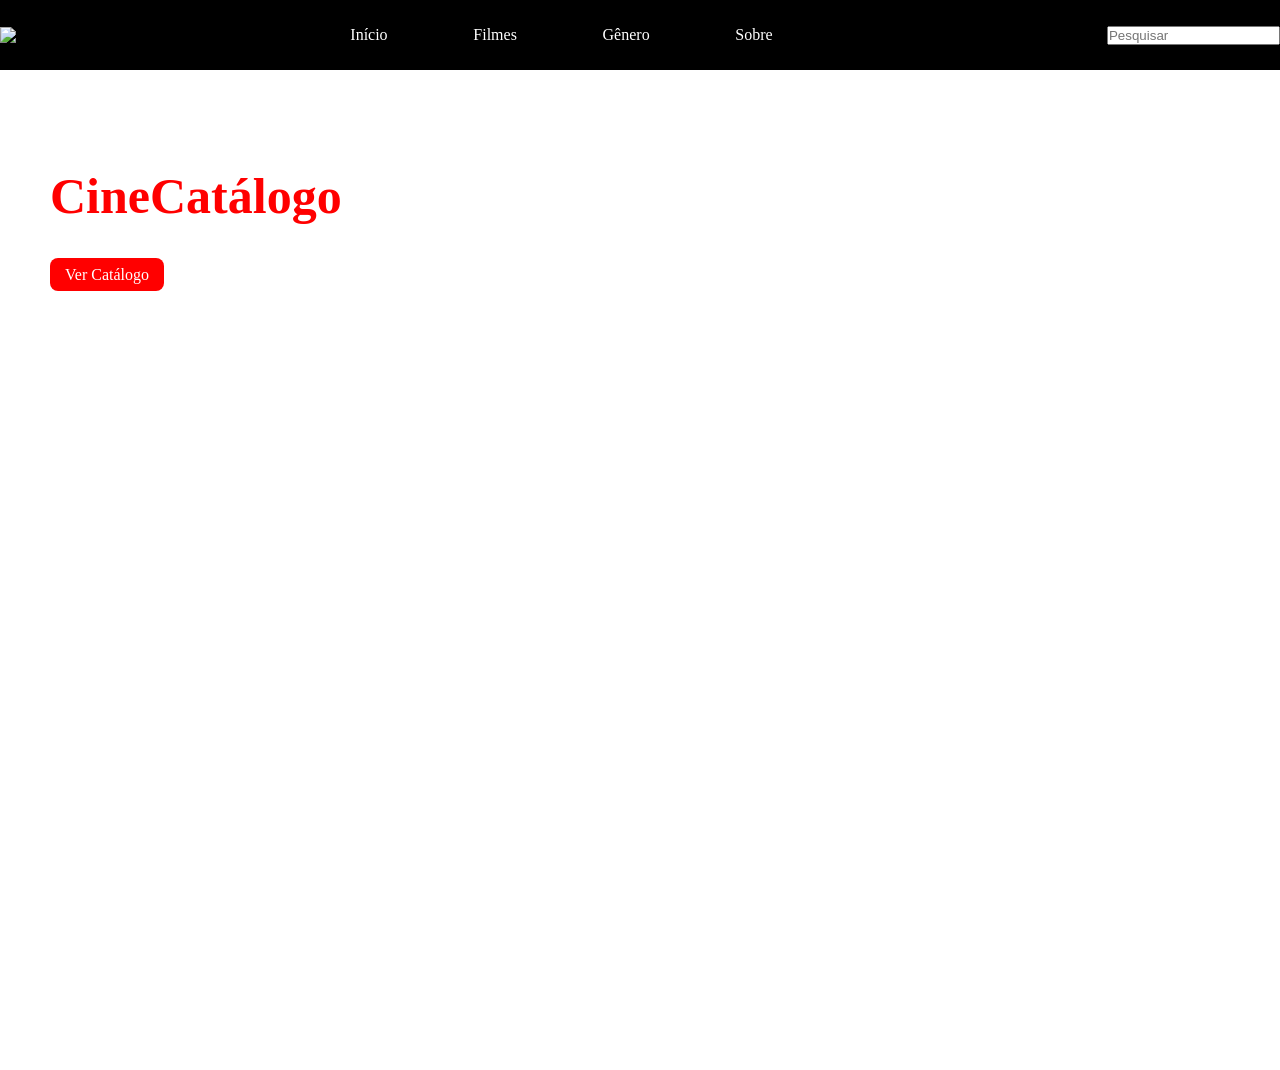
==== Filmes/index.html @ b02019a8 "Add files via upload" ====
<html>
	<head>
		<title>Cine Catálogo</title>
		<link rel="stylesheet" href="style.css">
	</head>
	<body>
		<header>
			<div class="logo">
				<img src="imagens/logo-cine.png">
			</div>
			<ul>
				<li><a href="#">Início</a></li>
				<li><a href="#">Filmes</a></li>
				<li><a href="#">Gênero</a></li>
				<li><a href="#">Sobre</a></li>
			</ul>
			<div class="pesquisa">
				<input type="text" placeholder="Pesquisar">
			</div>
		</header>
		<main>
			<div class="slide">
				<div class="descricao-slide">
				<h3>Bem-vindo ao</h3>
				<h2>CineCatálogo</h2>
				<p>Explore os melhores filmes e 
				descubra histórias incríveis.</p>
				<a href="#">Ver Catálogo</a>
				</div>
			</div>
		</main>
	</body>
</html>
---- Filmes/style.css ----
*{margin: 0; padding: 0;}
header{
	height: 70px;
	width: 100%;
	background: black;
	display: flex;
	justify-content:space-between;
	align-items: center;
}
ul{
	display:flex;
	justify-content: space-between;
	width: 33%;
}
header a{
	color: white;
	text-decoration: none;
}
main .slide{
	background: url("imagens/banner-principal.png");
	width: 100%;
	height: 100vh;
	background-repeat: no-repeat;
	background-size:cover;
	padding: 50px;
}
main .slide h3{
	color: white;
	font-size: 40px;
}
main .slide h2{
	color: red;
	font-size: 50px;
}
main .slide p{
	color: white;
	font-size: 18px;
	margin-bottom: 20px;
}
main .slide a{
	color: white;
	background: red;
	padding: 8px 15px;
	text-decoration: none;
	border-radius: 8px;
}
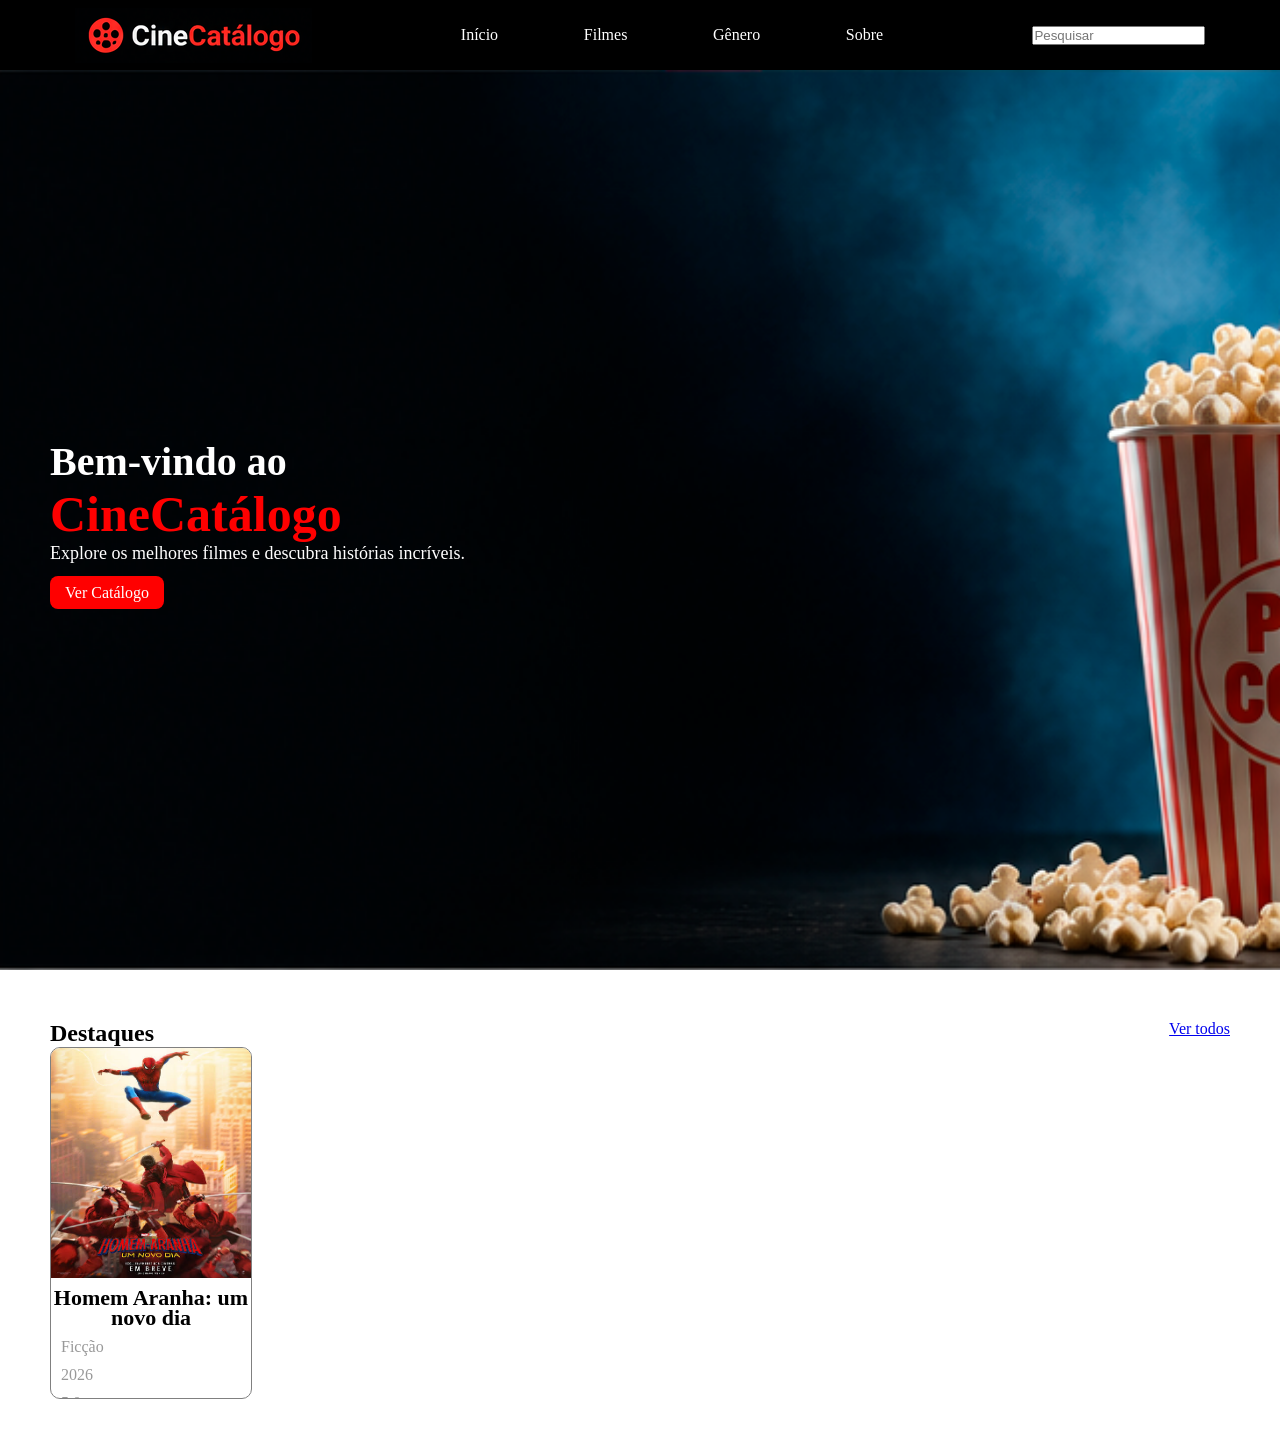
==== commit 92c72c6e: "Add files via upload" ====
--- a/Filmes/index.html
+++ b/Filmes/index.html
@@ -21,12 +21,27 @@
 		<main>
 			<div class="slide">
 				<div class="descricao-slide">
-				<h3>Bem-vindo ao</h3>
-				<h2>CineCatálogo</h2>
-				<p>Explore os melhores filmes e 
-				descubra histórias incríveis.</p>
-				<a href="#">Ver Catálogo</a>
+					<h3>Bem-vindo ao</h3>
+					<h2>CineCatálogo</h2>
+					<p>Explore os melhores filmes e 
+					descubra histórias incríveis.</p>
+					<a href="#">Ver Catálogo</a>
 				</div>
+			</div>
+			<div class="catalogo">
+				<div class="destaque-vertodos">
+					<h2>Destaques</h2>
+					<a href="#">Ver todos</a>
+				</div>
+				<ul>
+					<li>
+						<img src="imagens/capa-homemaranha.jfif"/>
+						<h2>Homem Aranha: um novo dia</h2>
+						<div class="categoria">Ficção</div>
+						<div class="lancamento">2026</div>
+						<div class="avaliacao">5.0</div> 
+					</li>
+				</ul>
 			</div>
 		</main>
 	</body>
--- a/Filmes/style.css
+++ b/Filmes/style.css
@@ -1,10 +1,13 @@
 *{margin: 0; padding: 0;}
+body{
+	font-family "Arial";
+}
 header{
 	height: 70px;
 	width: 100%;
 	background: black;
 	display: flex;
-	justify-content:space-between;
+	justify-content:space-around;
 	align-items: center;
 }
 ul{
@@ -22,7 +25,8 @@
 	height: 100vh;
 	background-repeat: no-repeat;
 	background-size:cover;
-	padding: 50px;
+	display: flex;
+	align-items: center;
 }
 main .slide h3{
 	color: white;
@@ -43,4 +47,43 @@
 	padding: 8px 15px;
 	text-decoration: none;
 	border-radius: 8px;
+}
+main .slide .descricao-slide{
+	margin-left: 50px;
+}
+main .catalogo{
+	margin: 50px;
+}
+main .catalogo .destaque-vertodos{
+	display: flex;
+	justify-content: space-between;
+}
+main .catalogo ul li{
+	width: 200px;
+	height: 350px;
+	border: 1px solid gray;
+	overflow: hidden;
+	border-radius: 10px;
+}
+main .catalogo ul li img{
+	width: 100%;
+	height: 230px;
+}
+main .catalogo ul li h2{
+	font-size: 22px;
+	text-align: center;
+	line-height: 20px;
+	margin: 10px 0;
+}
+main .catalogo ul li .categoria{
+	color: #999;
+	padding: 0 0 10px 10px;
+}
+main .catalogo ul li .lancamento{
+	color: #999;
+	padding: 0 0 10px 10px;
+}
+main .catalogo ul li .avaliacao{
+	color: #999;
+	padding: 0 0 10px 10px;
 }
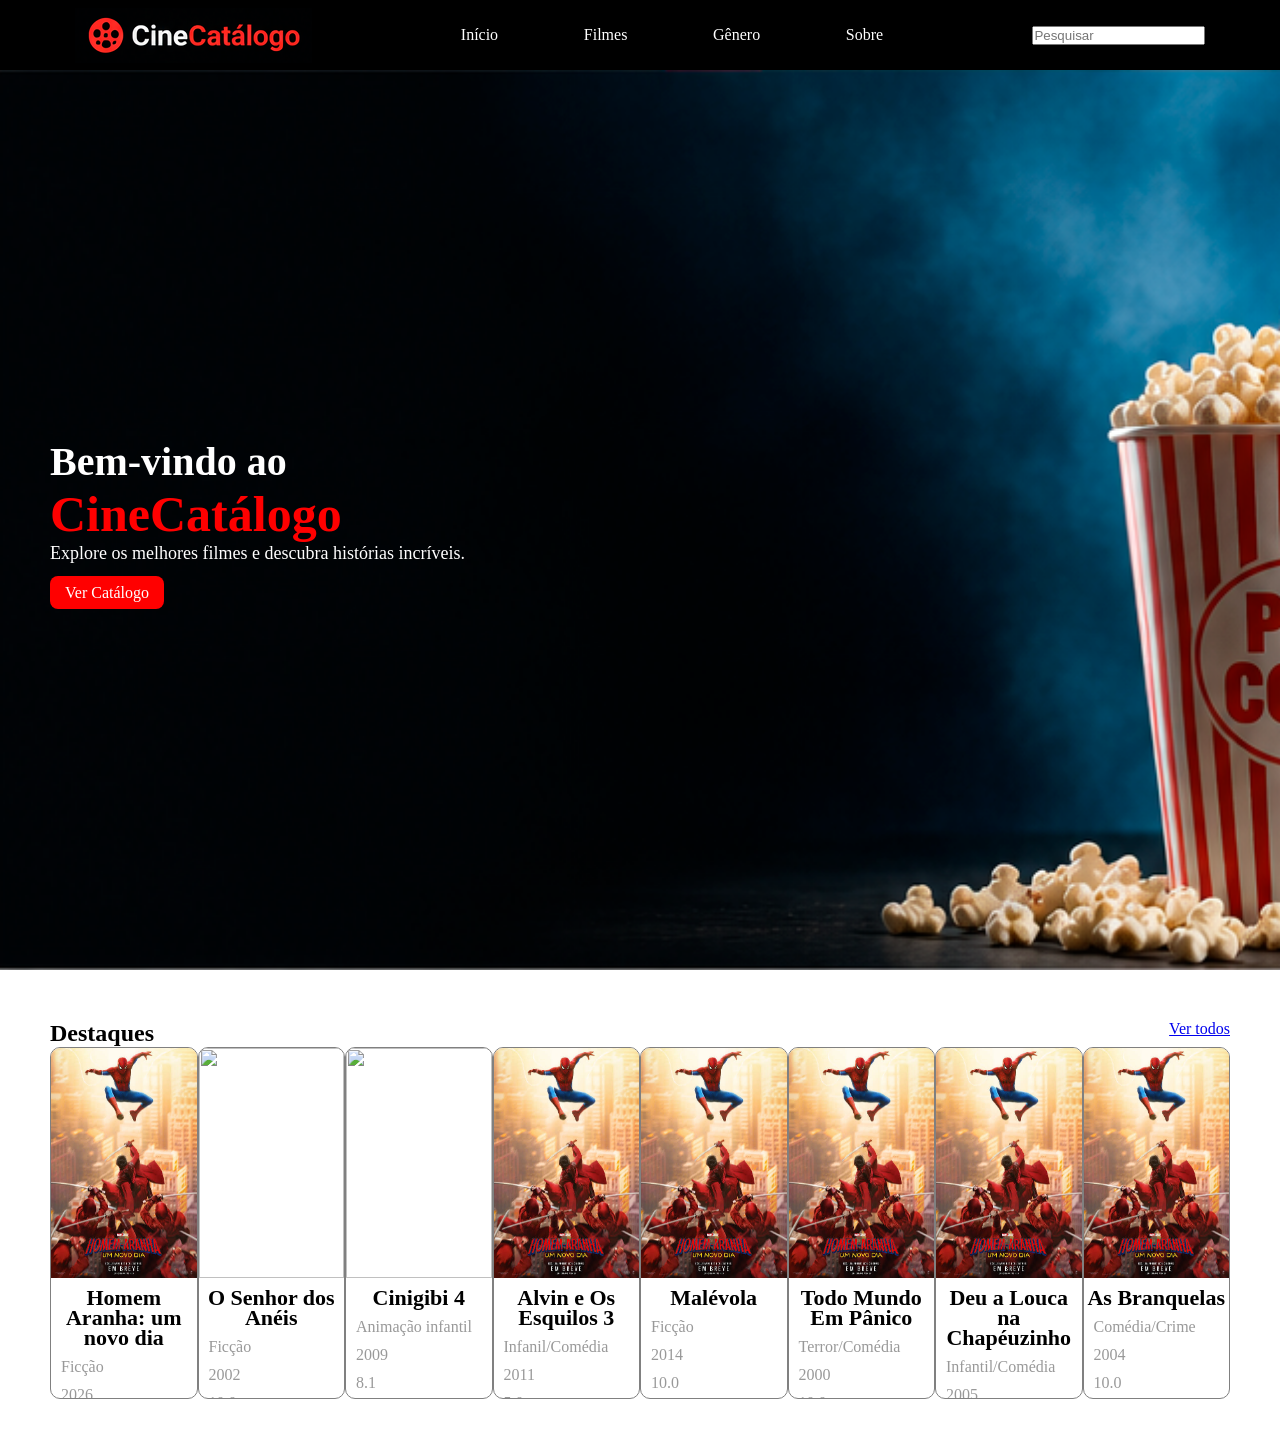
==== commit df3b6e9e: "Add files via upload" ====
--- a/Filmes/index.html
+++ b/Filmes/index.html
@@ -41,6 +41,55 @@
 						<div class="lancamento">2026</div>
 						<div class="avaliacao">5.0</div> 
 					</li>
+					<li>
+						<img src="imagens/Senhordosaneis.jfif"/>
+						<h2>O Senhor dos Anéis</h2>
+						<div class="categoria">Ficção</div>
+						<div class="lancamento">2002</div>
+						<div class="avaliacao">10.0</div> 
+					</li>
+					<li>
+						<img src="imagens/monica.jfif"/>
+						<h2>Cinigibi 4</h2>
+						<div class="categoria">Animação infantil</div>
+						<div class="lancamento">2009</div>
+						<div class="avaliacao">8.1</div> 
+					</li>
+					<li>
+						<img src="imagens/capa-homemaranha.jfif"/>
+						<h2>Alvin e Os Esquilos 3</h2>
+						<div class="categoria">Infanil/Comédia</div>
+						<div class="lancamento">2011</div>
+						<div class="avaliacao">5.0</div> 
+					</li>
+					<li>
+						<img src="imagens/capa-homemaranha.jfif"/>
+						<h2>Malévola</h2>
+						<div class="categoria">Ficção</div>
+						<div class="lancamento">2014</div>
+						<div class="avaliacao">10.0</div> 
+					</li>
+					<li>
+						<img src="imagens/capa-homemaranha.jfif"/>
+						<h2>Todo Mundo Em Pânico</h2>
+						<div class="categoria">Terror/Comédia</div>
+						<div class="lancamento">2000</div>
+						<div class="avaliacao">10.0</div> 
+					</li>
+					<li>
+						<img src="imagens/capa-homemaranha.jfif"/>
+						<h2>Deu a Louca na Chapéuzinho</h2>
+						<div class="categoria">Infantil/Comédia</div>
+						<div class="lancamento">2005</div>
+						<div class="avaliacao">7.4</div> 
+					</li>
+					<li>
+						<img src="imagens/capa-homemaranha.jfif"/>
+						<h2>As Branquelas</h2>
+						<div class="categoria">Comédia/Crime</div>
+						<div class="lancamento">2004</div>
+						<div class="avaliacao">10.0</div> 
+					</li>
 				</ul>
 			</div>
 		</main>
--- a/Filmes/style.css
+++ b/Filmes/style.css
@@ -86,4 +86,7 @@
 main .catalogo ul li .avaliacao{
 	color: #999;
 	padding: 0 0 10px 10px;
+}
+main .catalogo ul{
+	width: 100%;
 }
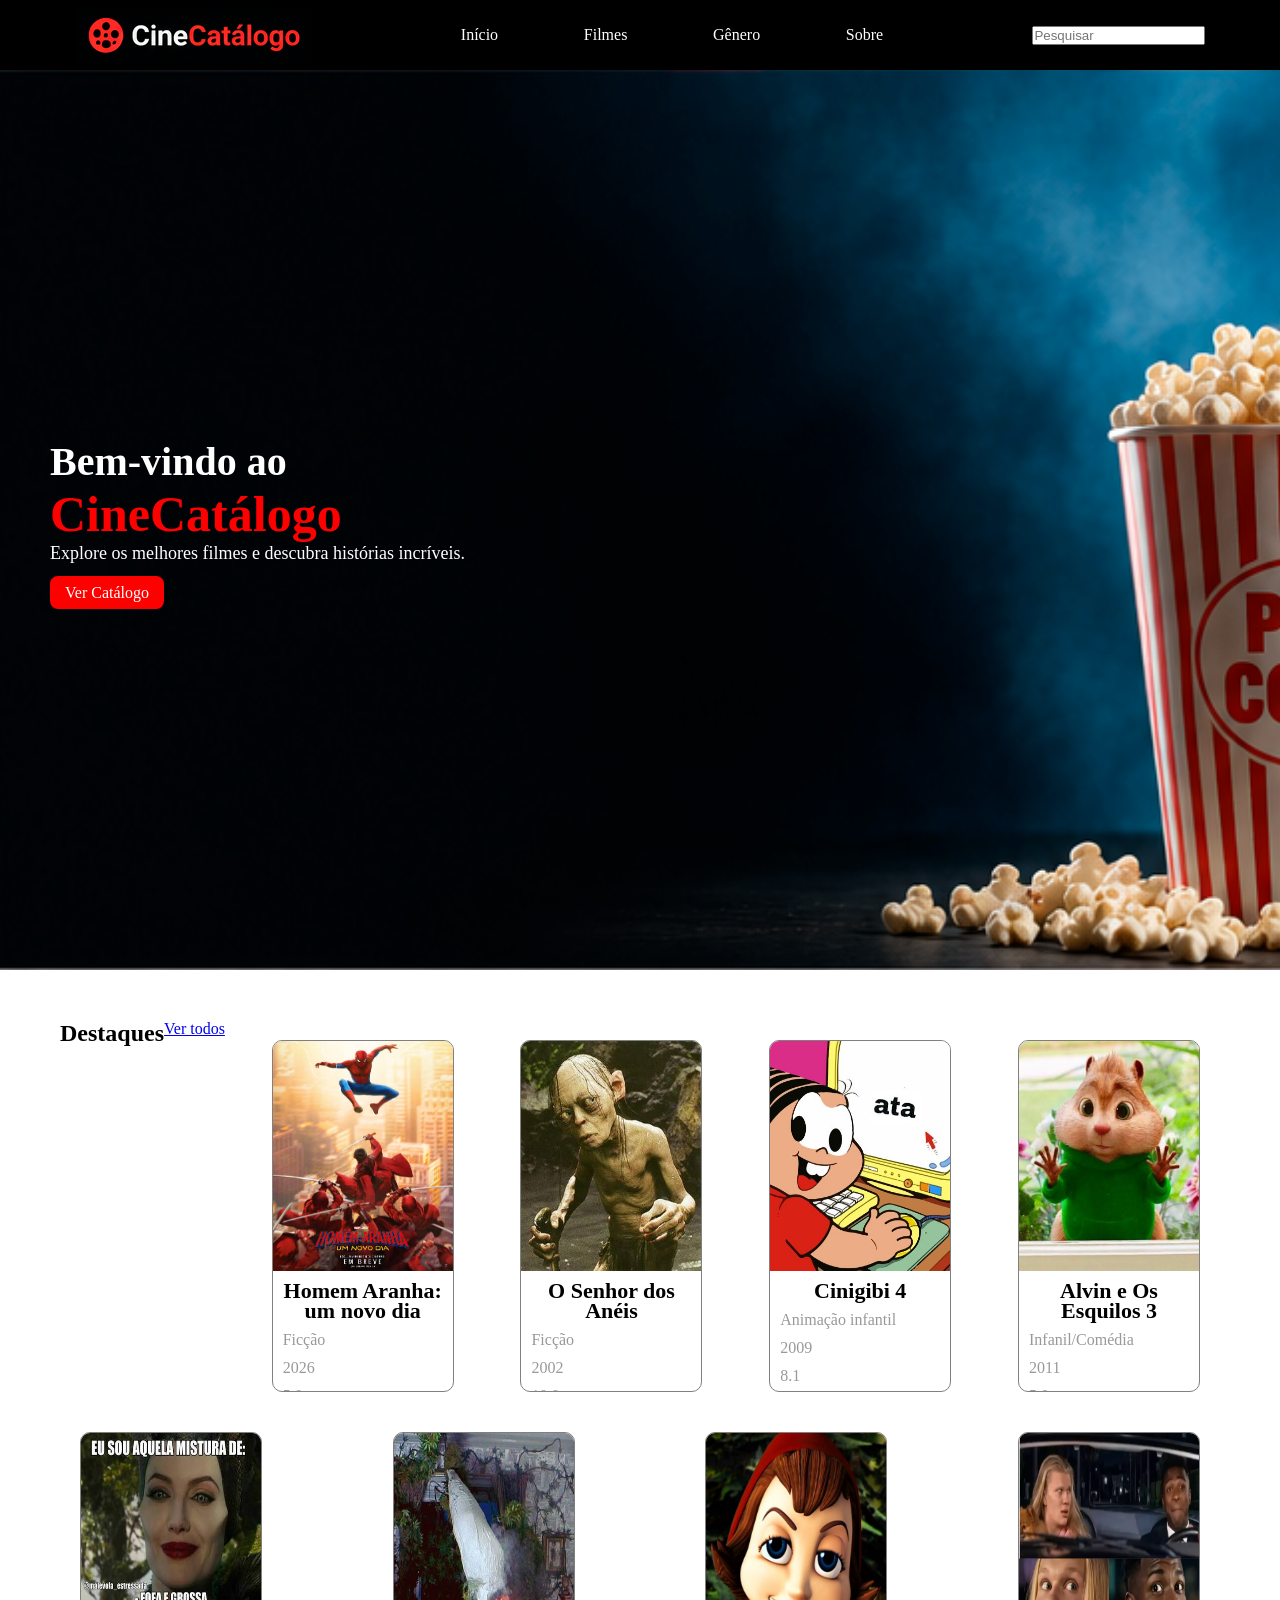
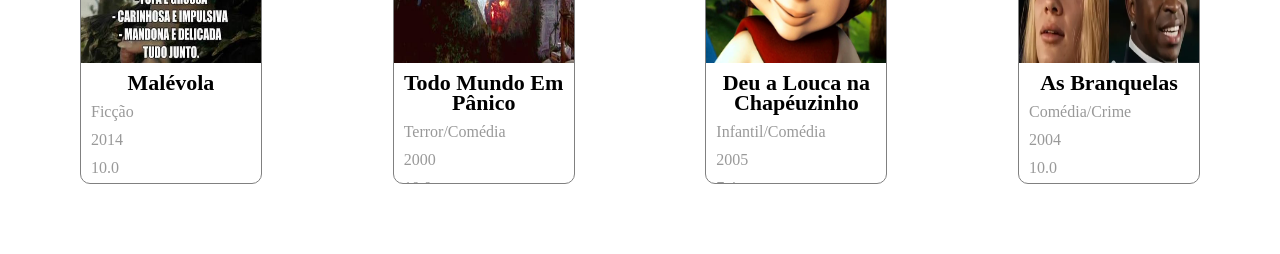
==== commit 93ebcf7b: "Add files via upload" ====
--- a/Filmes/index.html
+++ b/Filmes/index.html
@@ -29,11 +29,12 @@
 				</div>
 			</div>
 			<div class="catalogo">
-				<div class="destaque-vertodos">
-					<h2>Destaques</h2>
-					<a href="#">Ver todos</a>
-				</div>
+
 				<ul>
+				    <div class="destaque-vertodos">
+					    <h2>Destaques</h2>
+					    <a href="#">Ver todos</a>
+				    </div>
 					<li>
 						<img src="imagens/capa-homemaranha.jfif"/>
 						<h2>Homem Aranha: um novo dia</h2>
@@ -56,35 +57,35 @@
 						<div class="avaliacao">8.1</div> 
 					</li>
 					<li>
-						<img src="imagens/capa-homemaranha.jfif"/>
+						<img src="imagens/opa.jfif"/>
 						<h2>Alvin e Os Esquilos 3</h2>
 						<div class="categoria">Infanil/Comédia</div>
 						<div class="lancamento">2011</div>
 						<div class="avaliacao">5.0</div> 
 					</li>
 					<li>
-						<img src="imagens/capa-homemaranha.jfif"/>
+						<img src="imagens/naosoucomoasoutrasgarotas.jfif"/>
 						<h2>Malévola</h2>
 						<div class="categoria">Ficção</div>
 						<div class="lancamento">2014</div>
 						<div class="avaliacao">10.0</div> 
 					</li>
 					<li>
-						<img src="imagens/capa-homemaranha.jfif"/>
+						<img src="imagens/miguel.jfif"/>
 						<h2>Todo Mundo Em Pânico</h2>
 						<div class="categoria">Terror/Comédia</div>
 						<div class="lancamento">2000</div>
 						<div class="avaliacao">10.0</div> 
 					</li>
 					<li>
-						<img src="imagens/capa-homemaranha.jfif"/>
+						<img src="imagens/qissochapeu.jfif"/>
 						<h2>Deu a Louca na Chapéuzinho</h2>
 						<div class="categoria">Infantil/Comédia</div>
 						<div class="lancamento">2005</div>
 						<div class="avaliacao">7.4</div> 
 					</li>
 					<li>
-						<img src="imagens/capa-homemaranha.jfif"/>
+						<img src="imagens/aiaiai.jfif"/>
 						<h2>As Branquelas</h2>
 						<div class="categoria">Comédia/Crime</div>
 						<div class="lancamento">2004</div>
@@ -94,4 +95,4 @@
 			</div>
 		</main>
 	</body>
-</html>	+</html>	
--- a/Filmes/style.css
+++ b/Filmes/style.css
@@ -59,11 +59,12 @@
 	justify-content: space-between;
 }
 main .catalogo ul li{
-	width: 200px;
+	width: 180px;
 	height: 350px;
 	border: 1px solid gray;
 	overflow: hidden;
 	border-radius: 10px;
+    margin: 20px;
 }
 main .catalogo ul li img{
 	width: 100%;
@@ -88,5 +89,8 @@
 	padding: 0 0 10px 10px;
 }
 main .catalogo ul{
-	width: 100%;
-}+	width: 1160px;
+    display: flex;
+    flex-wrap: wrap;
+    margin: 0 auto;
+}
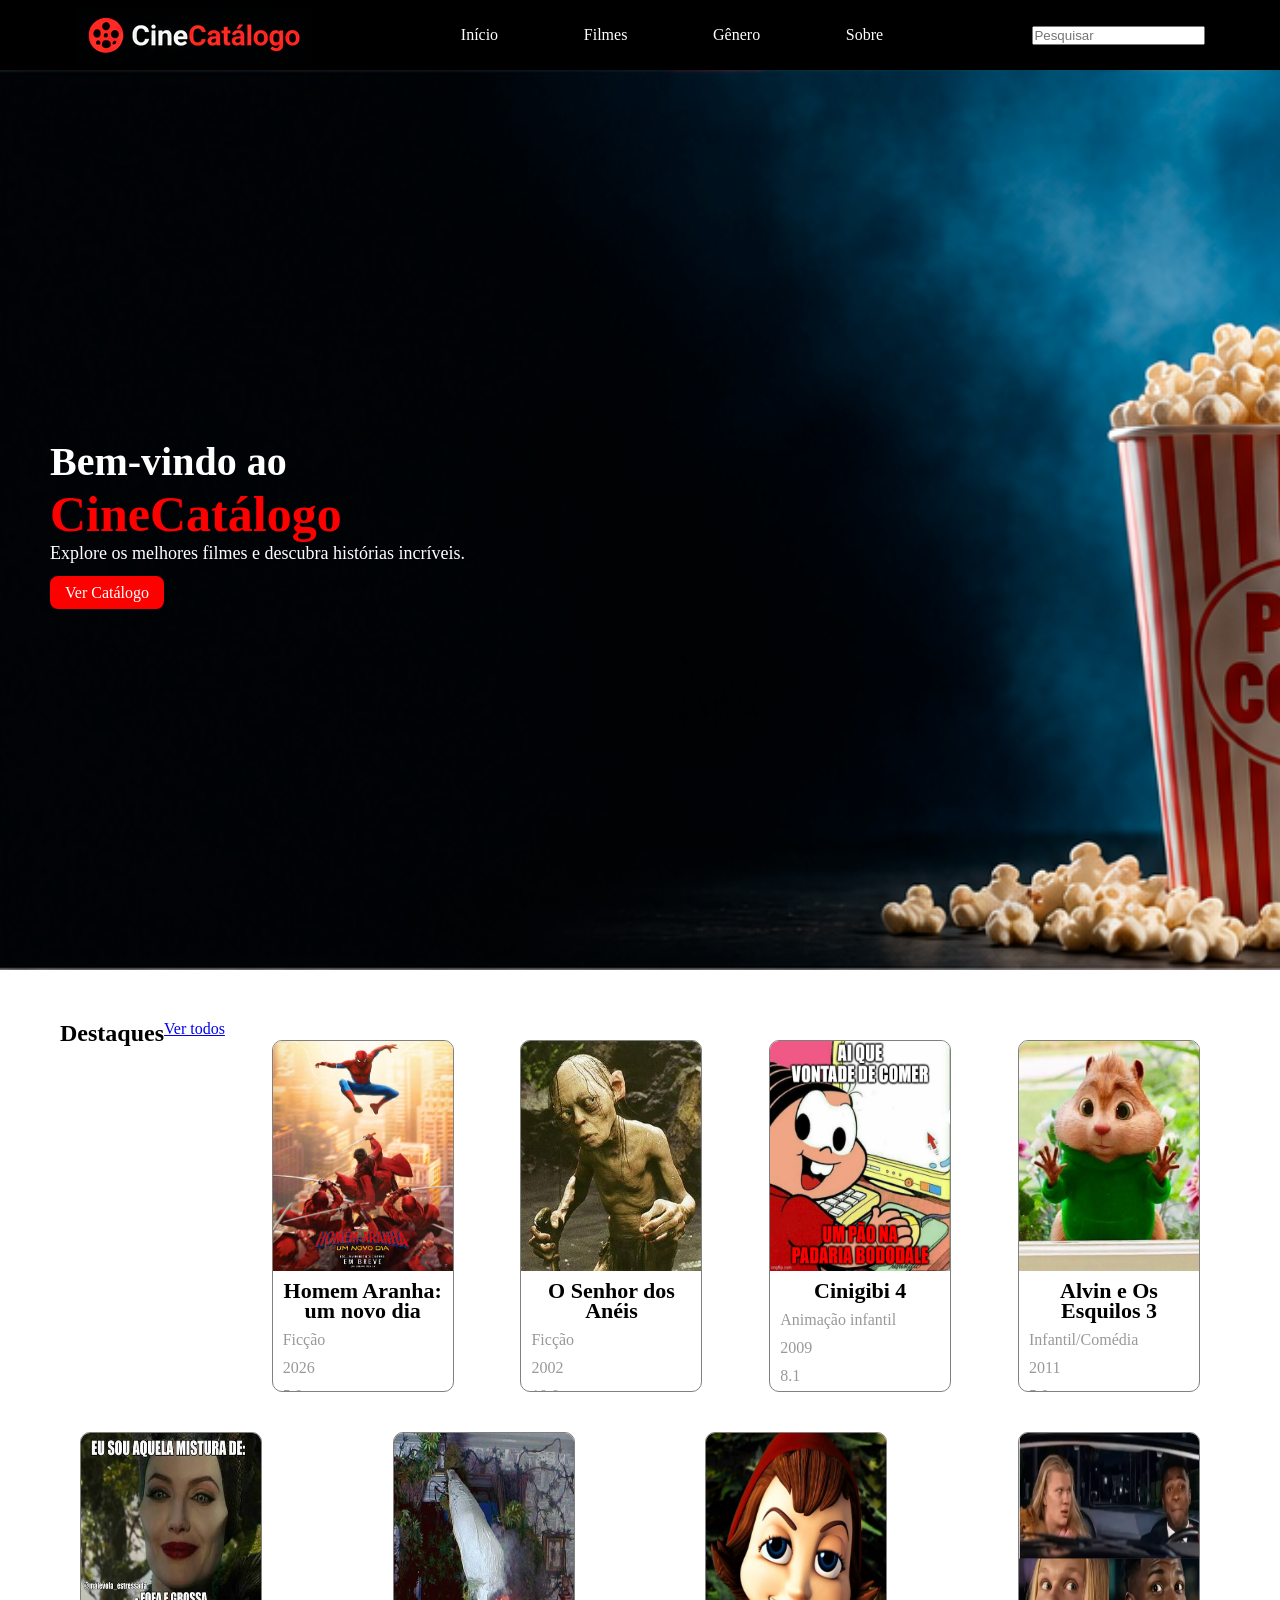
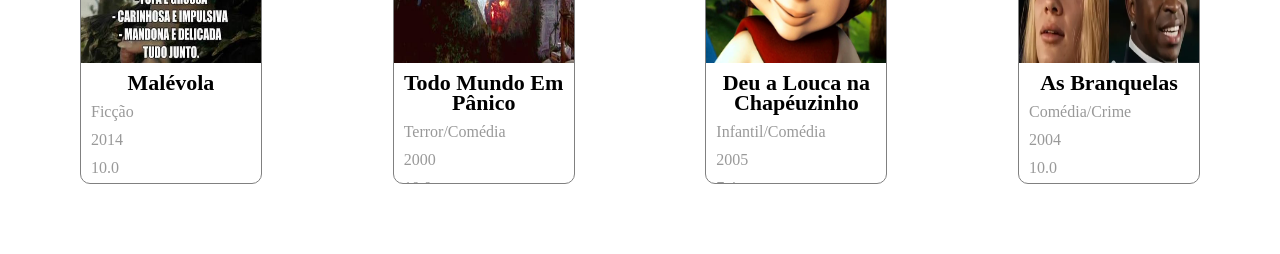
==== commit 1a78418b: "Add files via upload" ====
--- a/Filmes/index.html
+++ b/Filmes/index.html
@@ -59,7 +59,7 @@
 					<li>
 						<img src="imagens/opa.jfif"/>
 						<h2>Alvin e Os Esquilos 3</h2>
-						<div class="categoria">Infanil/Comédia</div>
+						<div class="categoria">Infantil/Comédia</div>
 						<div class="lancamento">2011</div>
 						<div class="avaliacao">5.0</div> 
 					</li>
